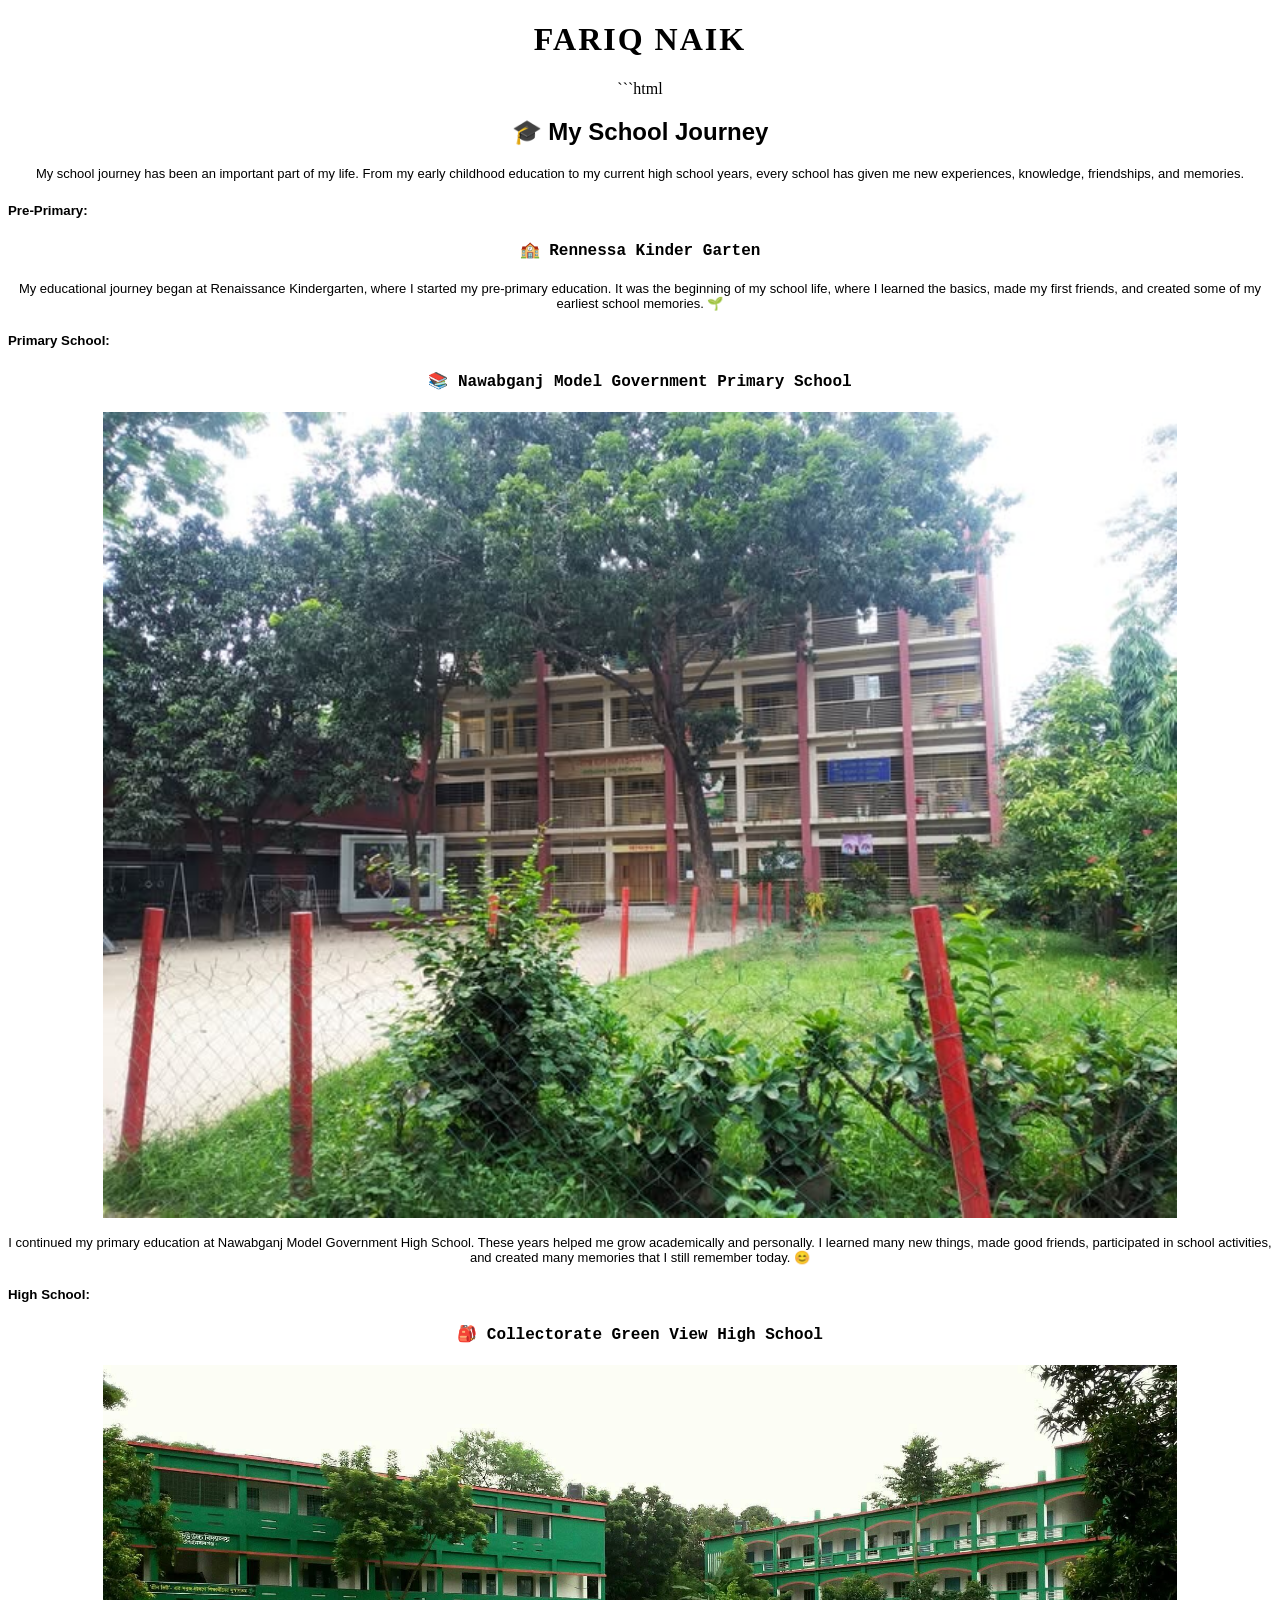
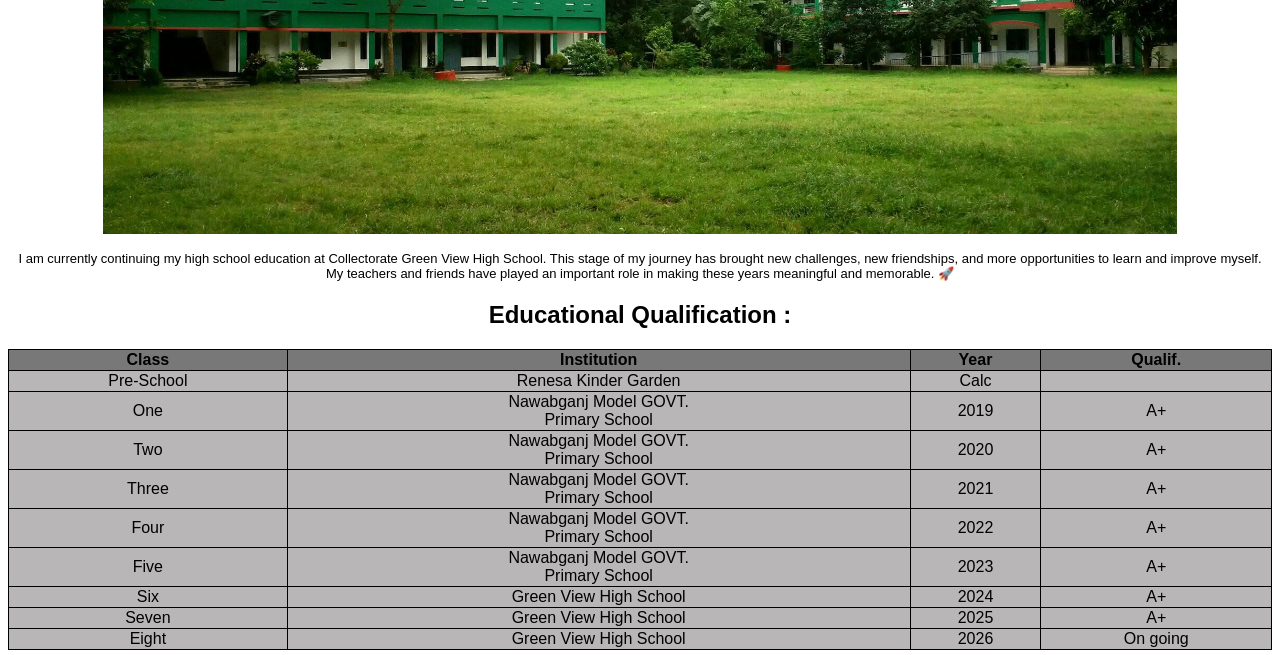
==== Education.html @ fdc671e6 "Education Page Added Primarily" ====
<!DOCTYPE html>
<html lang="en">
<head>
    <meta charset="UTF-8">
    <meta name="viewport" content="width=device-width, initial-scale=1.0">
    <title>Education</title>
    <style>
        img{
            width: 85% ;
        }
        body{
            text-align: center;
            background-color :white;
        }
        h1{
            color: black;
            font-size: 50px;
            font-family: impact;
            font-size: xx-large;
            letter-spacing: 2px;

        }
        table{
           
            border-collapse: collapse;
            width: 100%;
            border: 1px solid black;
        }
        th{border: 1px solid black;
        background-color: rgb(120, 120, 120);
        font-family:Verdana, Geneva, Tahoma, sans-serif;
        }
        td{border: 1px solid black;
        background-color: rgb(184, 182, 182);
        font-family:sans-serif;
        }
        h3{
            font-family:'Lucida Sans', 'Lucida Sans Regular', 'Lucida Grande', 'Lucida Sans Unicode', Geneva, Verdana, sans-serif;
            font-size: x-large ;

        }
        h4{
            font-family:monospace  ;
            font-size:large;
         }
        h5{
            font-family:Verdana, Geneva, Tahoma, sans-serif;
            text-align: left;
        }
        p{
            font-family:'Gill Sans', 'Gill Sans MT', Calibri, 'Trebuchet MS', sans-serif;
            font-size: small; }
        h2{
            font-family: 'Gill Sans', 'Gill Sans MT', Calibri, 'Trebuchet MS', sans-serif;
            font-size: x-large;
            color: black;
        }    
    

    </style>
</head>
<body>
    <h1>FARIQ NAIK</h1>
    ```html
<h2>🎓 My School Journey</h2>

<p>
My school journey has been an important part of my life. From my early
childhood education to my current high school years, every school has
given me new experiences, knowledge, friendships, and memories.
</p>

<h5>Pre-Primary:</h5>
<h4>🏫 Rennessa Kinder Garten</h4>

<p>
My educational journey began at Renaissance Kindergarten, where I started
my pre-primary education. It was the beginning of my school life, where I
learned the basics, made my first friends, and created some of my earliest
school memories. 🌱
</p>

<h5>Primary School:</h5>
<h4>📚 Nawabganj Model Government Primary School</h4>
<img src="model_school.jpg" alt="Nawabganj Model Government High School" >
<p>
I continued my primary education at Nawabganj Model Government High School.
These years helped me grow academically and personally. I learned many new
things, made good friends, participated in school activities, and created
many memories that I still remember today. 😊
</p>

<h5>High School:</h5>
<h4>🎒 Collectorate Green View High School</h4>
 <img src="green_view.jpg" alt="Green View High School" >

<p>
I am currently continuing my high school education at Collectorate Green
View High School. This stage of my journey has brought new challenges,
new friendships, and more opportunities to learn and improve myself.
My teachers and friends have played an important role in making these
years meaningful and memorable. 🚀
</p>






    





          <h2>Educational Qualification :</h2>
          <table>
            <tr>
                <th>Class</th>
                <th>Institution</th>
                <th>Year</th>
                <th>Qualif.</th>
                 
            </tr>
            <tr>
                <td>Pre-School</td>
                <td>Renesa Kinder Garden</td>
                <td>Calc </td>
                <td></td>
            </tr>
            <tr>
                <td>One</td>
                <td>Nawabganj Model GOVT. <br>Primary School</td>
                <td>2019</td>
                <td>A+</td>
            </tr>
            <tr>
                <td>Two</td>
                <td>Nawabganj Model GOVT. <br>Primary School</td>
                <td>2020</td>
                <td>A+</td>
            </tr>
            <tr>
                <td>Three</td>
                <td>Nawabganj Model GOVT. <br>Primary School</td>
                <td>2021</td>
                <td>A+</td>
            </tr>
            <tr>
                <td>Four</td>
                <td>Nawabganj Model GOVT. <br>Primary School</td>
                <td>2022</td>
                <td>A+</td>
            </tr>
            <tr>
                <td>Five</td>
                <td>Nawabganj Model GOVT. <br>Primary School</td>
                <td>2023</td>
                <td>A+</td>
            </tr>
            <tr>
                <td>Six</td>
                <td>Green View High School</td>
                <td>2024</td>
                <td>A+</td>
            </tr>
            <tr>
                <td>Seven</td>
                <td>Green View High School</td>
                <td>2025</td>
                <td>A+</td>
            </tr>
            <tr>
                <td>Eight</td>
                <td>Green View High School</td>
                <td>2026</td>
                <td>On going</td>
            </tr>
          </table>


    
</body>
</html>
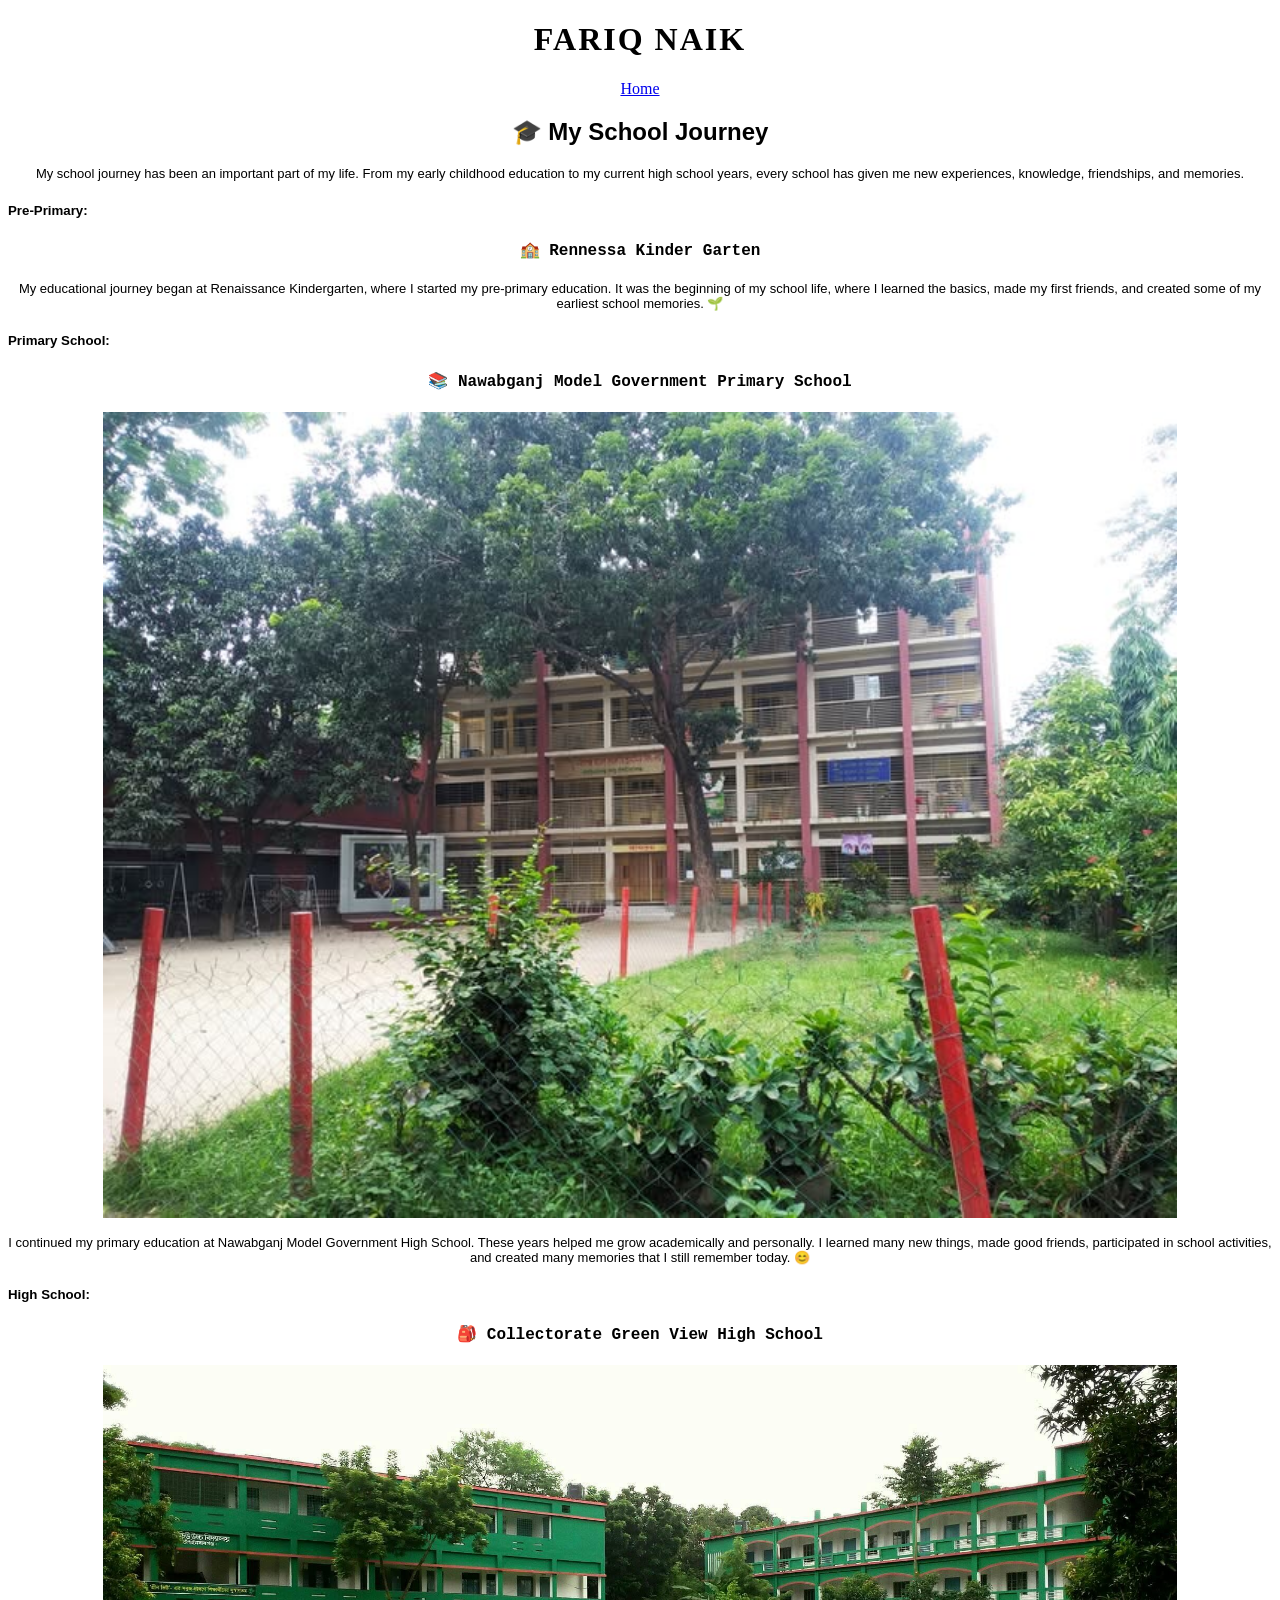
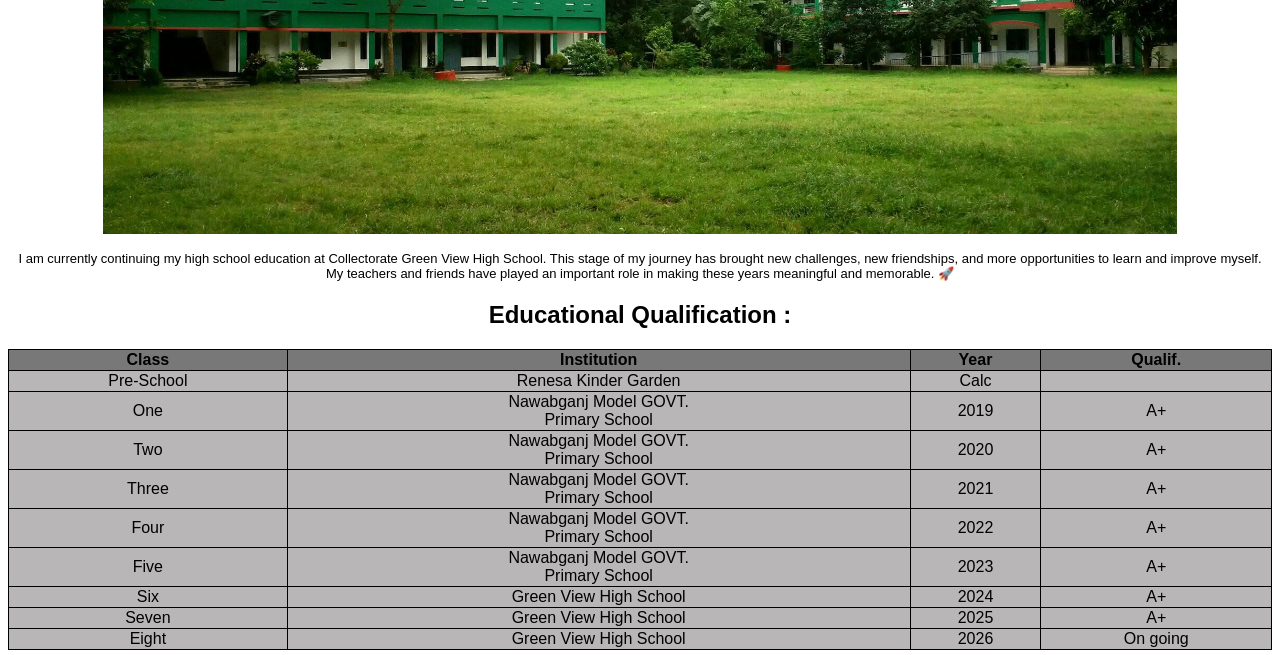
==== commit a24752b7: "Added a link to connect both" ====
--- a/Education.html
+++ b/Education.html
@@ -63,7 +63,7 @@
 </head>
 <body>
     <h1>FARIQ NAIK</h1>
-    ```html
+   <a href="index.html">Home</a>
 <h2>🎓 My School Journey</h2>
 
 <p>
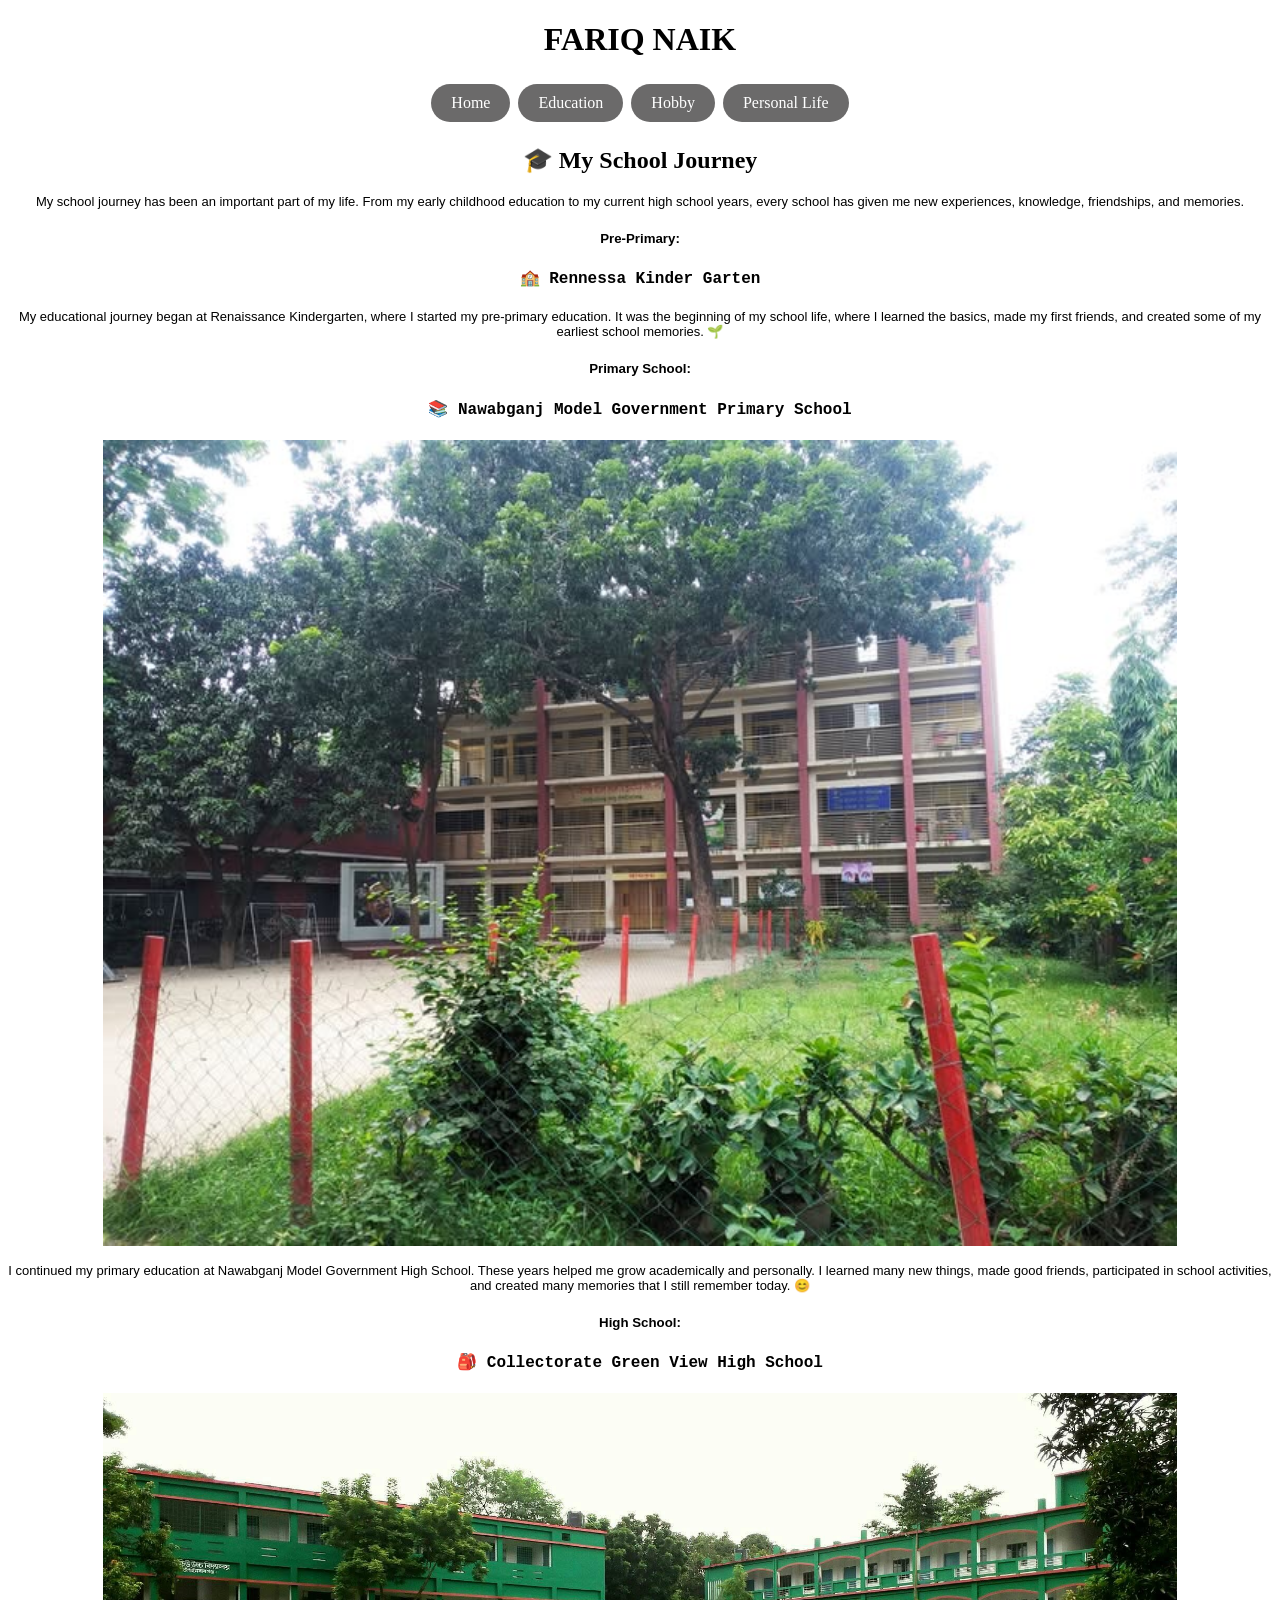
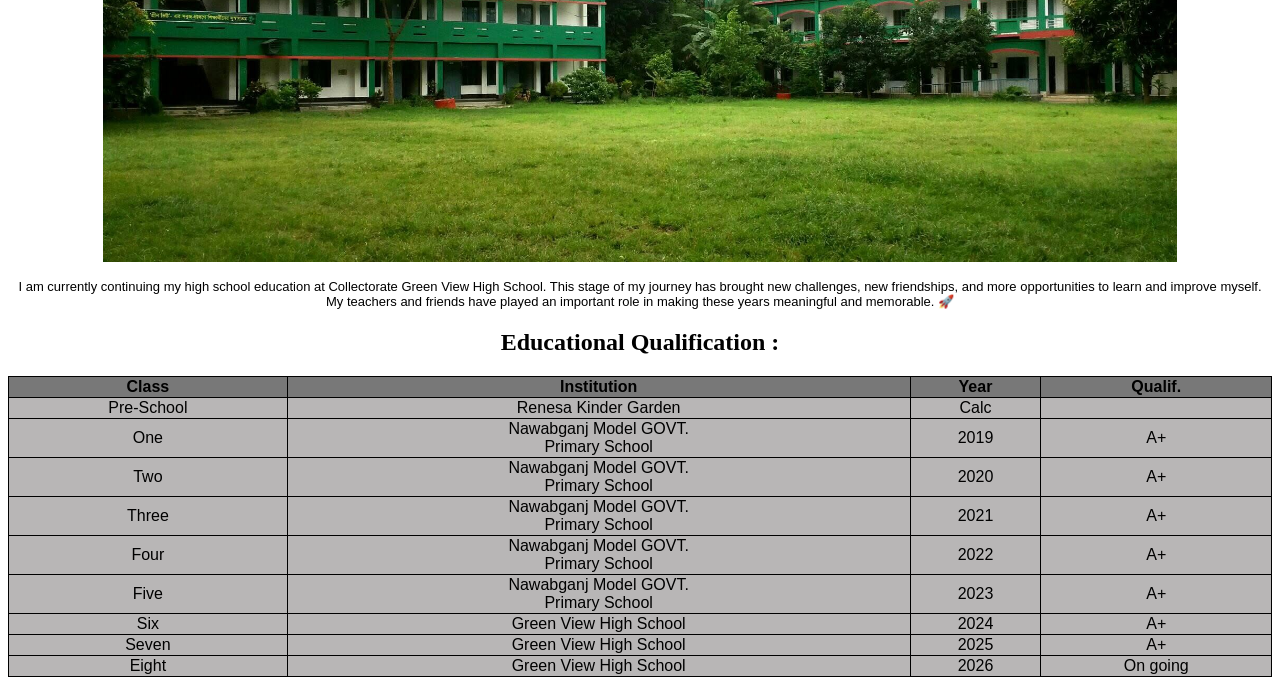
==== commit 5445050a: "Seperate Pages all primary" ====
--- a/Education.html
+++ b/Education.html
@@ -6,64 +6,16 @@
     <meta charset="UTF-8">
     <meta name="viewport" content="width=device-width, initial-scale=1.0">
     <title>Education</title>
-    <style>
-        img{
-            width: 85% ;
-        }
-        body{
-            text-align: center;
-            background-color :white;
-        }
-        h1{
-            color: black;
-            font-size: 50px;
-            font-family: impact;
-            font-size: xx-large;
-            letter-spacing: 2px;
-
-        }
-        table{
-           
-            border-collapse: collapse;
-            width: 100%;
-            border: 1px solid black;
-        }
-        th{border: 1px solid black;
-        background-color: rgb(120, 120, 120);
-        font-family:Verdana, Geneva, Tahoma, sans-serif;
-        }
-        td{border: 1px solid black;
-        background-color: rgb(184, 182, 182);
-        font-family:sans-serif;
-        }
-        h3{
-            font-family:'Lucida Sans', 'Lucida Sans Regular', 'Lucida Grande', 'Lucida Sans Unicode', Geneva, Verdana, sans-serif;
-            font-size: x-large ;
-
-        }
-        h4{
-            font-family:monospace  ;
-            font-size:large;
-         }
-        h5{
-            font-family:Verdana, Geneva, Tahoma, sans-serif;
-            text-align: left;
-        }
-        p{
-            font-family:'Gill Sans', 'Gill Sans MT', Calibri, 'Trebuchet MS', sans-serif;
-            font-size: small; }
-        h2{
-            font-family: 'Gill Sans', 'Gill Sans MT', Calibri, 'Trebuchet MS', sans-serif;
-            font-size: x-large;
-            color: black;
-        }    
-    
-
-    </style>
+    <link rel = "stylesheet" href = "style.css">
 </head>
 <body>
     <h1>FARIQ NAIK</h1>
-   <a href="index.html">Home</a>
+   <a href="index.html" class = "button">Home</a>
+    <a href="Education.html" class = "button">Education</a>
+    <a href="Hobby.html" class = "button">Hobby</a>
+    <a href="Life.html" class = "button">Personal Life</a>
+
+
 <h2>🎓 My School Journey</h2>
 
 <p>
--- a/style.css
+++ b/style.css
@@ -0,0 +1,85 @@
+        img{
+            width: 85% ;
+        }
+        body{
+            text-align: center;
+            background-color :white;
+        }
+      
+        h3{
+            font-family:'Lucida Sans', 'Lucida Sans Regular', 'Lucida Grande', 'Lucida Sans Unicode', Geneva, Verdana, sans-serif;
+            font-size: x-large ;
+
+        }
+        h1{
+            font-family: impact ;
+            letter-spacing: 5%;
+        }
+        h4{
+            font-family:monospace  ;
+            font-size:large;
+         }
+        h5{
+            font-family:Verdana, Geneva, Tahoma, sans-serif;
+        }
+        p{
+            font-family:'Gill Sans', 'Gill Sans MT', Calibri, 'Trebuchet MS', sans-serif;
+            font-size: small;
+        }
+        table{
+           
+            border-collapse: collapse;
+            width: 100%;
+            border: 1px solid black;
+        }
+        th{border: 1px solid black;
+        background-color: rgb(120, 120, 120);
+        font-family:Verdana, Geneva, Tahoma, sans-serif;
+        }
+        td{border: 1px solid black;
+        background-color: rgb(184, 182, 182);
+        font-family:sans-serif;
+        }
+        .cox1{
+            width: 26.7%;
+        }
+        .cox2{
+            width: 60%;
+        }
+        form{
+            margin: 0 auto;
+            background-color:lightgray;
+            width: 60%;
+            height: 90px;
+            border-radius: 10px ;
+            
+        }
+        label{
+            padding: 2px;
+            font-family:'Courier New', Courier, monospace;
+        }
+        textarea{
+            background-color: grey;
+            border-radius: 10px;  
+        }
+       .button{
+            background-color: rgb(107, 106, 106);
+            color: white;
+            padding: 10px 20px;
+            text-align: center;
+            text-decoration: none;
+            display: inline-block; 
+            font-size: 16px;
+            margin: 4px 2px;
+            cursor: pointer;
+            border-radius: 20px;
+            
+        }
+        .button:hover{
+            background-color: rgb(60, 59, 59);
+        }
+            
+
+        
+        
+
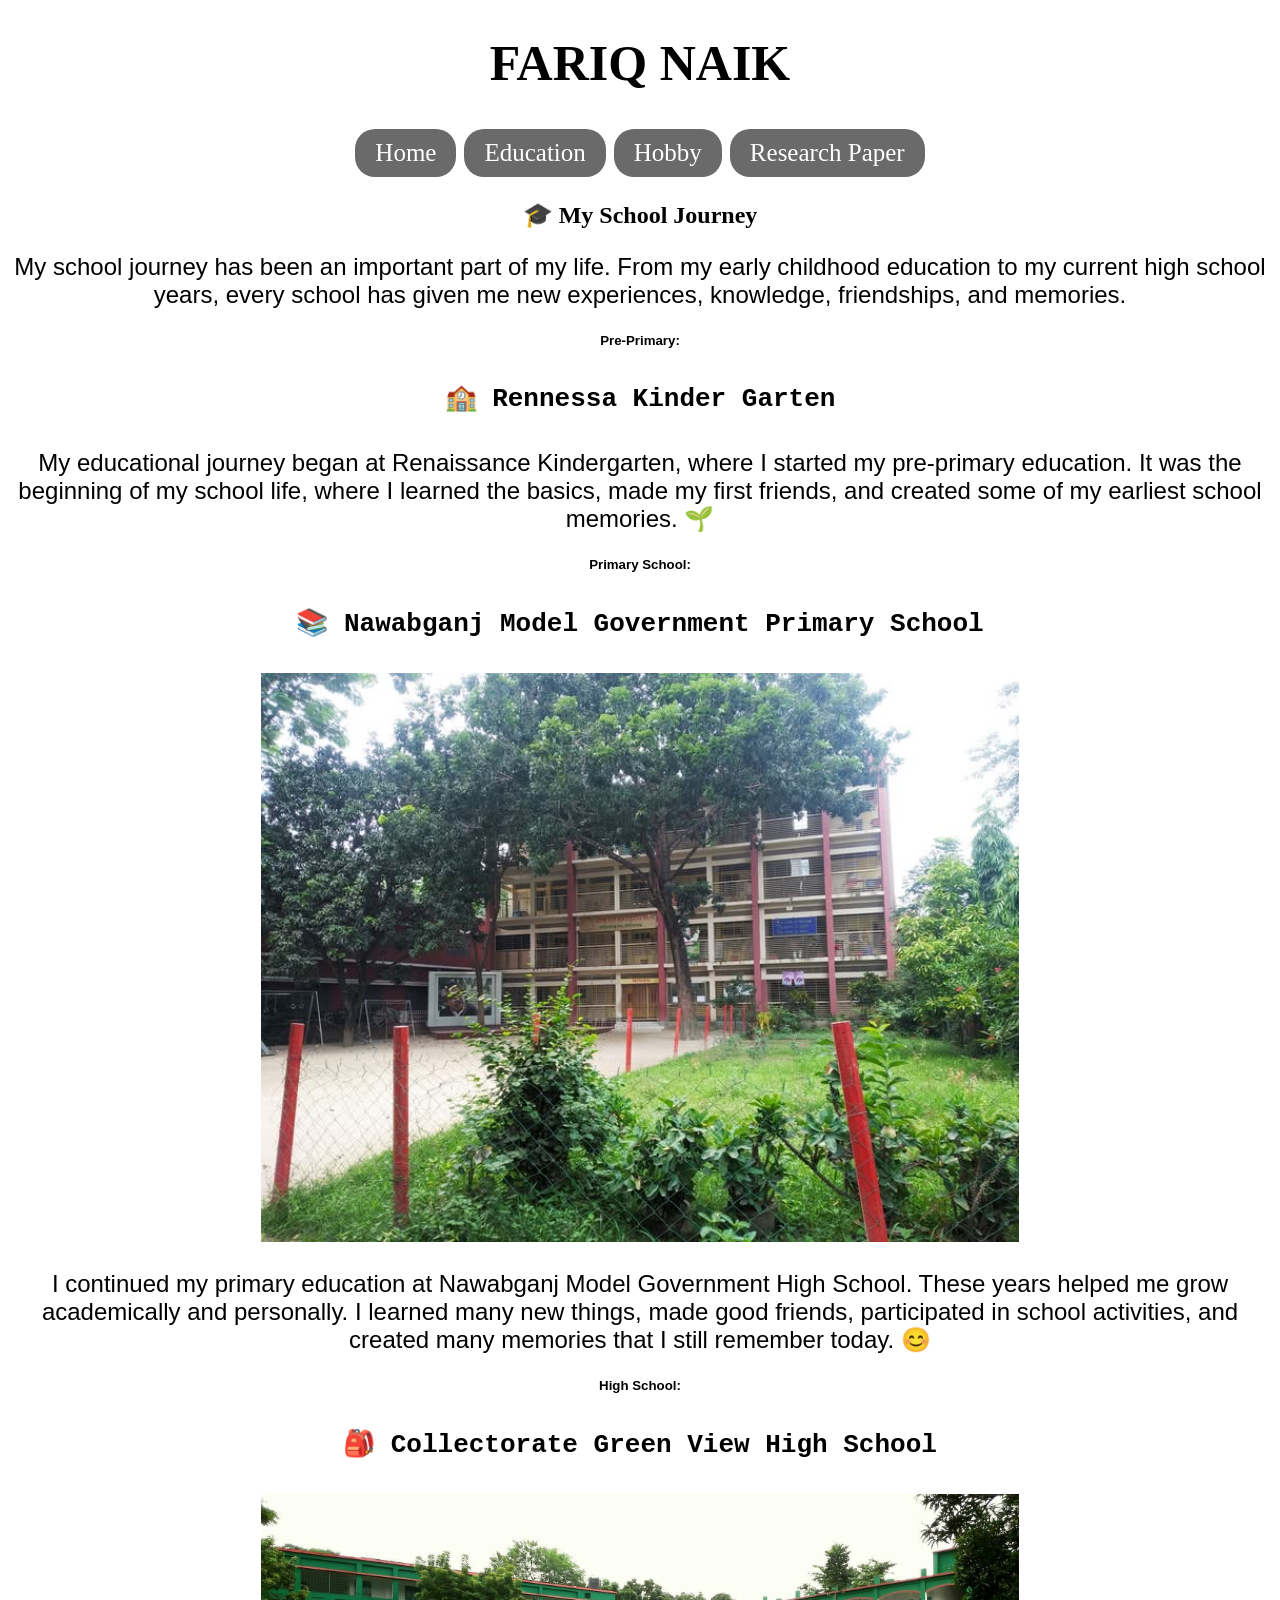
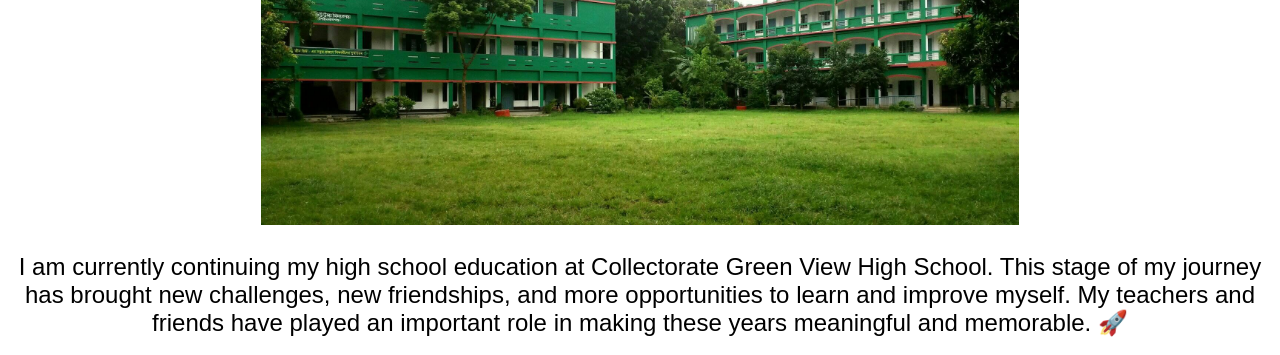
==== commit 02eb5a57: "Biigest Change 1" ====
--- a/Education.html
+++ b/Education.html
@@ -10,10 +10,10 @@
 </head>
 <body>
     <h1>FARIQ NAIK</h1>
-   <a href="index.html" class = "button">Home</a>
+    <a href="index.html" class = "button">Home</a>
     <a href="Education.html" class = "button">Education</a>
     <a href="Hobby.html" class = "button">Hobby</a>
-    <a href="Life.html" class = "button">Personal Life</a>
+    <a href="Research_Paper.html" class = "button" > Research Paper </a><br>
 
 
 <h2>🎓 My School Journey</h2>
@@ -59,80 +59,6 @@
 
 
 
-
-
-    
-
-
-
-
-
-          <h2>Educational Qualification :</h2>
-          <table>
-            <tr>
-                <th>Class</th>
-                <th>Institution</th>
-                <th>Year</th>
-                <th>Qualif.</th>
-                 
-            </tr>
-            <tr>
-                <td>Pre-School</td>
-                <td>Renesa Kinder Garden</td>
-                <td>Calc </td>
-                <td></td>
-            </tr>
-            <tr>
-                <td>One</td>
-                <td>Nawabganj Model GOVT. <br>Primary School</td>
-                <td>2019</td>
-                <td>A+</td>
-            </tr>
-            <tr>
-                <td>Two</td>
-                <td>Nawabganj Model GOVT. <br>Primary School</td>
-                <td>2020</td>
-                <td>A+</td>
-            </tr>
-            <tr>
-                <td>Three</td>
-                <td>Nawabganj Model GOVT. <br>Primary School</td>
-                <td>2021</td>
-                <td>A+</td>
-            </tr>
-            <tr>
-                <td>Four</td>
-                <td>Nawabganj Model GOVT. <br>Primary School</td>
-                <td>2022</td>
-                <td>A+</td>
-            </tr>
-            <tr>
-                <td>Five</td>
-                <td>Nawabganj Model GOVT. <br>Primary School</td>
-                <td>2023</td>
-                <td>A+</td>
-            </tr>
-            <tr>
-                <td>Six</td>
-                <td>Green View High School</td>
-                <td>2024</td>
-                <td>A+</td>
-            </tr>
-            <tr>
-                <td>Seven</td>
-                <td>Green View High School</td>
-                <td>2025</td>
-                <td>A+</td>
-            </tr>
-            <tr>
-                <td>Eight</td>
-                <td>Green View High School</td>
-                <td>2026</td>
-                <td>On going</td>
-            </tr>
-          </table>
-
-
     
 </body>
 </html>               
--- a/style.css
+++ b/style.css
@@ -1,30 +1,33 @@
         img{
-            width: 85% ;
+            width: 60% ;
+
         }
         body{
             text-align: center;
             background-color :white;
+          
         }
       
         h3{
             font-family:'Lucida Sans', 'Lucida Sans Regular', 'Lucida Grande', 'Lucida Sans Unicode', Geneva, Verdana, sans-serif;
-            font-size: x-large ;
+            font-size: xx-large;
 
         }
         h1{
             font-family: impact ;
             letter-spacing: 5%;
+            font-size: 50px;
         }
         h4{
             font-family:monospace  ;
-            font-size:large;
+            font-size: xx-large;
          }
         h5{
             font-family:Verdana, Geneva, Tahoma, sans-serif;
         }
         p{
             font-family:'Gill Sans', 'Gill Sans MT', Calibri, 'Trebuchet MS', sans-serif;
-            font-size: small;
+            font-size: x-large;
         }
         table{
            
@@ -35,10 +38,12 @@
         th{border: 1px solid black;
         background-color: rgb(120, 120, 120);
         font-family:Verdana, Geneva, Tahoma, sans-serif;
+        font-size: xx-large;
         }
         td{border: 1px solid black;
         background-color: rgb(184, 182, 182);
         font-family:sans-serif;
+        font-size: xx-large;
         }
         .cox1{
             width: 26.7%;
@@ -69,7 +74,7 @@
             text-align: center;
             text-decoration: none;
             display: inline-block; 
-            font-size: 16px;
+            font-size: 25px;
             margin: 4px 2px;
             cursor: pointer;
             border-radius: 20px;
@@ -77,9 +82,37 @@
         }
         .button:hover{
             background-color: rgb(60, 59, 59);
+            
         }
-            
+        .R-Card{
+            background-color: rgb(184, 182, 182);
+            width: 300px;
+            margin: 10px;
+            border-radius: 10px;
+            display: Inline-block;
+            padding: 10px;
+            box-shadow: 10px 10px 10px rgba(0, 0, 0, 0.2);
+        }
+        .Open{
+            background-color: rgb(17, 133, 21);
+            color: white;
+            padding: 5px 10px;
+            text-align: center ;
+            text-decoration: none;
+            font-size: 25px;
+            margin:  2px 2px;
+            cursor: pointer;
+            border-radius: 20px;
+        }
 
-        
+        .Open:hover{
+            background-color: rgb(60, 59, 59); 
+        }
+        @media screen and (max-width: 600px) {
+            .R-Card {
+                width: 90%;
+                margin: 10px;
+            }
+        }
         
 
